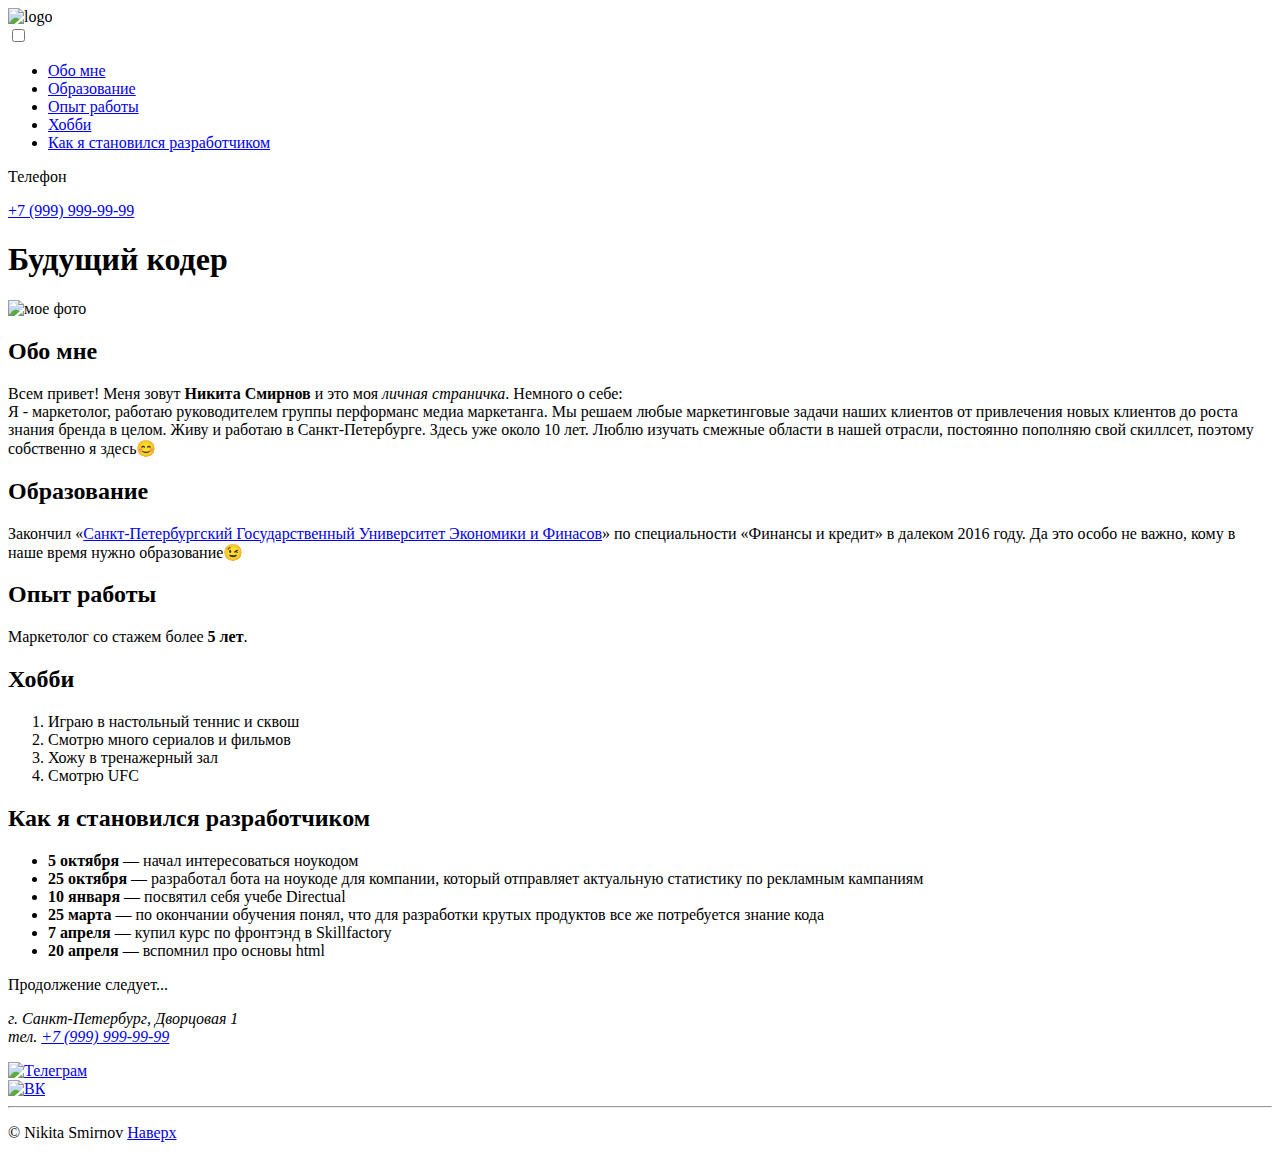
==== index.html @ 53342c41 "main version 1" ====
<!DOCTYPE html>
<html lang="ru">
    <head>
        <meta charset="UTF-8">
        <link rel="stylesheet" href="css/style.css">
        <link rel="preconnect" href="https://fonts.googleapis.com">
<link rel="preconnect" href="https://fonts.gstatic.com" crossorigin>
        
    </head>
    <body>
        <header id="header">
            <div class="header-contntainer">
            <div class="element-header-contntainer" id="logo">
                <div class="logo">
                    <img src="images/N..png" alt="logo" class="logo">
                </div>
            </div>
            <div class="element-header-contntainer" id="menu">
                <nav>
                    <div class="hamburger-menu">
                        <input id="menu__toggle" type="checkbox" />
                        <label class="menu__btn" for="menu__toggle">
                          <span></span>
                        </label>
                    <ul class="list">      
                        <li class="item">
                        </a> <a href="#obo_mne-ancor" class="jackor">Обо мне</a>
                        </li>
                        <li class="item">
                            <a href="#obrazovanie-ancor" class="jackor">Образование</a>
                        </li>
                        <li class="item">
                            <a href="#opyt_raboty-ancor" class="jackor">Опыт работы</a>
                        </li>
                        <li class="item">
                            <a href="#hobby-ancor" class="jackor">Хобби</a>
                        </li>
                        <li class="item">
                            <a href="#kak_ya_stal-ancor" class="jackor">Как я становился разработчиком</a>
                        </li>
                    </ul>
                    </div>
                </nav>
            </div>
            <div class="element-header-contntainer" id="contacts">           
                <div class="contacts">
                    <p>Телефон</p>
                    <a href="tel:79999999999">+7 (999) 999-99-99</a> 
                </div>
            </div>
        </div>     
                
                
                

        </header>
        <main> 
            <div class="main-container">
            <div class="block-main-container" id="left-block-container">
                <div class="sticky-container">
                    <h1 id="h1">Будущий кодер</h1>
                    <div class="myimg">
                    <img src="images/myimage.jpg" alt="мое фото" width="300" class="myimg-img">
                    <div class="square"></div>
                    </div>  
                </div>
            <div class="sticky"></div>
            </div>
                <div class="block-main-container" id="right-block-container">
                    <div class="content">
                        <div class="h2">
                            <a class="ancor" id="obo_mne-ancor"></a> <h2 id="obo_mne-h2">Обо мне</h2>
                        </div>
                        <div class="paragraph">
                            <p>Всем привет! Меня зовут <strong>Никита Смирнов</strong> и это моя <em>личная страничка</em>. Немного о себе: <br> Я  - маркетолог, работаю руководителем группы перформанс медиа маркетанга. Мы решаем любые маркетинговые задачи наших клиентов от привлечения новых клиентов до роста знания бренда в целом. Живу и работаю в Санкт-Петербурге. Здесь уже около 10 лет. Люблю изучать смежные области в нашей отрасли, постоянно пополняю свой скиллсет, поэтому собственно я здесь😊</p>
                        </div>
                        <div class="h2">
                            <a class="ancor" id="obrazovanie-ancor"></a><h2 id="obrazovanie-h2">Образование</h2>
                        </div>
                        <div class="paragraph">
                            <p>Закончил <q><a href="https://unecon.ru/">Санкт-Петербургский Государственный Университет Экономики и Финасов</a></q> по специальности <q>Финансы и кредит</q> в далеком 2016 году. Да это особо не важно, кому в наше время нужно образование😉</p>
                        </div>
                        <div class="h2">
                            <a class="ancor" id="opyt_raboty-ancor"></a> <h2 id="opyt_raboty-h2">Опыт работы</h2>
                        </div>
                        <div class="paragraph">
                            <p>Маркетолог со стажем более <strong>5 лет</strong>. </p>
                        </div>
                        <div class="h2">
                            <a class="ancor" id="hobby-ancor"></a>   <h2 id="hobby-h2">Хобби</h2>
                        </div>
                        <div class="paragraph">
                            <ol>
                            <li>Играю в настольный теннис и сквош</li>
                            <li>Смотрю много сериалов и фильмов</li>
                            <li>Хожу в тренажерный зал</li>
                            <li>Смотрю UFC</li>
                        </ol>
                        </div>
                        <div class="h2">
                            <a class="ancor" id="kak_ya_stal-ancor"></a><h2 id="kak_ya_stal-h2">Как я становился разработчиком</h2>
                        </div>
                        <div class="paragraph">
                            <ul>
                                <li><b>5 октября</b> &mdash; начал интересоваться ноукодом</li>
                                <li><b>25 октября</b> &mdash; разработал бота на ноукоде для компании, который отправляет актуальную статистику по рекламным кампаниям</li>
                                <li><b>10 января</b> &mdash; посвятил себя учебе Directual</li>
                                <li><b>25 марта</b> &mdash; по окончании обучения понял, что для разработки крутых продуктов все же потребуется знание кода</li>
                                <li><b>7 апреля</b> &mdash; купил курс по фронтэнд в Skillfactory</li>
                                <li><b>20 апреля</b> &mdash; вспомнил про основы html</li>
                            </ul>
                            <p>Продолжение следует...</p>
                        </div>
                </div>

            </div>
        </main>
        <footer>
            <div class="main-footer-container">
                <div class="footer-1">
                    <div class="footer-container" id="contacts-footer-container">
                        <address>
                            <p class="address">
                            г. Санкт-Петербург, Дворцовая 1
                            <br>тел. <a href="tel:79999999999">+7 (999) 999-99-99</a> 
                            </p>
    
                        </address>
    
                    </div>
                    <div class="footer-container" id="img-social-media">
                        <div class="img-social-container" id="img-vk">  
                            <a href="https://t.me/vrgnop" target="_blank"><img src="images/tg.png" width="50" alt="Телеграм" class="img-social"></a>
                        </div>
                        <div class="img-social-container" id="img-tg">   
                            <a href="https://vk.com/vrgnop" target="_blank"><img src="images/vk.png" width="50" alt="ВК" class="img-social"></a>
                        </div>
                   </div>
                </div>
                <div class="created-footer-container">
                <hr>
                <p>	&#169; Nikita Smirnov <a href="#obo_mne-ancor">Наверх</a></p> 
            </div>
        </footer>

<!-- <script src="http://code.jquery.com/jquery-2.0.2.min.js"></script>
<script>
    $(document).ready(function(){   
        // PopUpHide('#popup2');
        // PopUpHide('#popup3');
    });
    function PopUpShow(x){
        // front.style.width='50px';
        $(x).show();
    }
    function PopUpHide(y){
        $(y).hide();
    }
    function Slider(a,b){
        $(a).show(); 
        $(b).hide();       
    }
</script> -->

    </body>

</html>
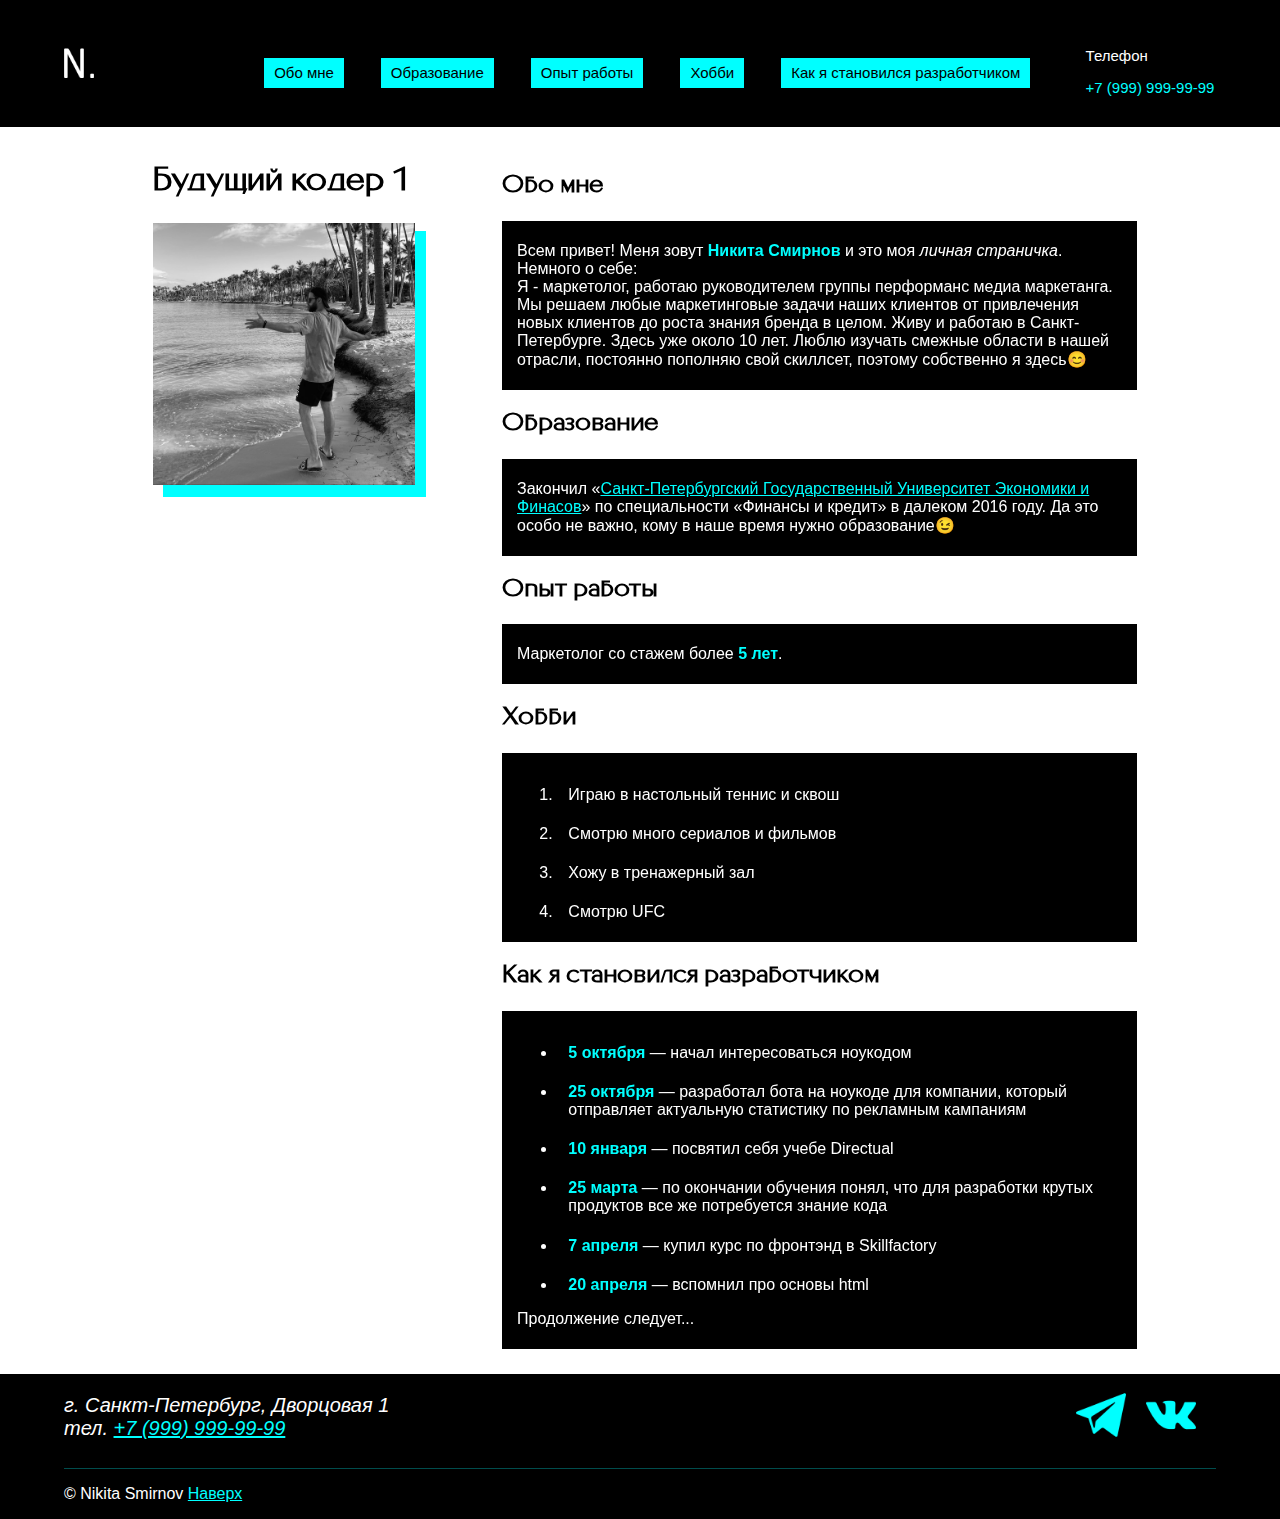
==== commit d545c117: "changed h1" ====
--- a/index.html
+++ b/index.html
@@ -58,7 +58,7 @@
             <div class="main-container">
             <div class="block-main-container" id="left-block-container">
                 <div class="sticky-container">
-                    <h1 id="h1">Будущий кодер</h1>
+                    <h1 id="h1">Будущий кодер 1</h1>
                     <div class="myimg">
                     <img src="images/myimage.jpg" alt="мое фото" width="300" class="myimg-img">
                     <div class="square"></div>
--- a/css/style.css
+++ b/css/style.css
@@ -0,0 +1,546 @@
+@font-face {
+    font-family: "Montserrat";
+    src: url("https://fonts.googleapis.com/css2?family=Montserrat&display=swap");
+}
+@font-face {
+    font-family: "Montserrat Italic";
+    src: url("https://fonts.googleapis.com/css2?family=Montserrat:ital@1&display=swap");
+}
+@font-face {
+    font-family: "Montserrat Bold";
+    src: url("https://fonts.googleapis.com/css2?family=Montserrat:wght@700&display=swap");
+}
+@font-face {
+    font-family: "EuroSansProExp-Reg";
+    src: url("../fonts/EuroSansProExp-Reg.ttf");
+}
+
+header {
+    font-size: 8px;
+    position: sticky;
+    top: 0;
+    /* position: fixed; */
+    z-index: 3;
+    display: flex;
+    justify-content: center;
+    overflow-x: hidden; 
+    width:100%;
+}
+
+
+
+body {
+    font-family: "Montserrat", Helvetica, Arial, sans-serif;
+    margin: 0%;
+    padding: 0%;
+    overflow-x: hidden;
+}
+
+h1, h2 {
+    font-family: "EuroSansProExp-Reg";
+    overflow-x: hidden;
+}
+
+hr {
+    height: 0.5px;
+    border: none;
+    color: aqua;
+    background-color: aqua;
+    opacity: 0.3;
+}
+@media screen and (max-width: 1000px) {
+    h1 {
+        font-size: 100px;
+    }
+    h2 {
+        font-size: 80px;
+    }
+    p, main li {
+        font-size: 50px;
+    }
+}
+
+address {
+    font-size: 20px;
+    overflow: hidden;
+}
+
+nav {
+    padding: 20px 5% 20px;
+    width: 120em;
+    border: 1px solid;
+    display: flex;
+    position: relative;
+    justify-content: space-around;
+    overflow-x: hidden;
+    border: none;
+}
+#menu__toggle {
+    opacity: 0;
+  }
+/* Стилизиуем хедер на мобилке */
+@media screen and (max-width: 1000px){
+    .logo {
+        width: 100px !important;
+        height: 100px !important;
+        z-index: 2666666;
+    }
+    #menu__toggle {
+        opacity: 0;
+      }
+      .menu__btn {
+        display: flex;  
+        align-items: center;  
+        position: fixed;
+        top: 50px;
+        left: 85%;
+        width: 100px;
+        height: 100px;
+        cursor: pointer;
+        z-index: 2;
+      }  
+
+      .menu__btn > span,
+    .menu__btn > span::before,
+    .menu__btn > span::after {
+      display: block;
+      position: absolute;
+      width: 100%;
+      height: 12px;
+      background-color: aqua;
+    }
+    .menu__btn > span::before {
+      content: '';
+      top: -30px;
+    }
+    .menu__btn > span::after {
+      content: '';
+      top: 30px;
+    }
+    .list {
+        display: block !important;
+        position: fixed;
+        visibility: hidden;
+        top: 0;
+        right: -100%;
+        width: 100%;
+        height: 100%;
+        padding: 80px 0px;
+        list-style: none;
+        text-align: center;
+        background-color: black;
+        box-shadow: 1px 0px 6px rgba(0, 0, 0, .2);
+      }
+      .item {
+        display: block;
+        color: aqua !important;
+        font-family: 'Roboto', sans-serif;
+        font-size: 20px;
+        font-weight: 600;
+        text-decoration: none;
+        margin: 10% 10% 20% 10% !important;
+        padding: 5% 0% !important;
+        font-size: 40px !important;
+        border: none !important;
+        background-color: black !important;
+      }
+      .jackor {
+          color: aqua !important;
+          font-size: 40px !important;
+      }
+      .item:hover {
+        background-color: black;
+        color: aqua;
+      }
+      /* .item:hover ~ .list {
+        visibility: hidden;
+      } */
+      #menu__toggle:checked ~ .menu__btn > span {
+        transform: rotate(45deg);
+      }
+      #menu__toggle:checked ~ .menu__btn > span::before {
+        top: 0;
+        transform: rotate(0);
+      }
+      #menu__toggle:checked ~ .menu__btn > span::after {
+        top: 0;
+        transform: rotate(90deg);
+      }
+      #menu__toggle:checked ~ .list {
+        visibility: visible;
+        left: 0;
+      }
+      /* .item:checked ~ .list {
+        visibility: visible;
+        background-color: aqua;
+        left: 0;
+      } */
+    nav {
+        flex-direction: column !important;
+    }
+    .contacts {
+        visibility: hidden;
+    }
+    .hidden {
+        display: block !important;
+    }
+}
+
+
+header, footer {
+    background-color: black;
+    width: 100%;
+}
+main{
+    padding: 10px 10%;
+    z-index: 2;
+}
+@media screen and (max-width: 1000px) {
+    main {
+        padding: 10px 5%;
+    }
+
+}
+footer {
+    position: relative;
+    /* padding: 10px 5%; */
+    color: white;
+    display: flex;
+    justify-content: center;
+ 
+    max-width:100%; 
+}
+
+.main-footer-container {
+    display: flex;
+    justify-content: center;
+    flex-direction: column;
+    width: 100%;
+
+}
+
+
+
+.header-contntainer {
+    display: flex;
+    justify-content: space-between;
+    align-items: center;
+    width: 90%;
+}
+
+#logo {
+    width: 5%;
+
+}
+#menu {
+    width: 75%;
+
+}
+
+#contacts {
+    width: 20%;
+
+}
+
+
+.myimg-img {
+    transition: all 1s;
+    width: 100% !important;
+}
+
+/* @media screen and (max-width: 1000px){
+    .myimg-img {
+        width: 800px;
+    }
+} */
+
+.square {
+    transition: all 1s;
+    width: 100% !important;
+    height: 100% !important;
+}
+
+
+.myimg-img:hover .square {
+    margin-left: 15px;
+    margin-top: 15px;
+}
+
+
+
+
+div.myimg {
+    position: relative;
+    margin: 0px 0px 15px 0px; 
+    padding: 0px;
+}
+
+.sticky-container {
+    position: sticky;
+    top: 100px;
+    padding: 5px;
+}
+
+
+
+div.square{
+    width: 100%;
+    height: 100%;
+    background-color: aqua;
+    position: absolute;
+    top:3%;
+    left:4%;
+    z-index: -1;
+}
+/* @media screen and (max-width: 1000px){
+    div.square {
+        width: 800px;
+        height: 800px;
+        top:45px;
+        left:45px;
+    }
+} */
+@media screen and (max-width: 1000px){
+    div.footer-1 {
+        flex-direction: column;
+    }
+}
+
+.item{
+    font-size: 15px;
+    text-align: center;
+    list-style-type: none;
+    background: aqua;
+    margin-right: 35px;
+    top: 50%;
+    padding: 0px;
+    height: 30px;
+    border: 1px solid;
+    border-color:black;
+    transition: all 1s;
+    padding-left: auto;
+
+}
+.item:hover {
+    padding-left: 30px;
+    background: black;
+    border: 1px solid;
+    border-color: aqua;
+}
+.item a:hover{
+    color:aqua
+}
+.item a {
+    text-decoration: none;
+    color: black;
+    position: relative;
+    top: 20%;
+    padding: 20px 10px;
+
+}
+
+.main-container{
+    display: flex;
+    justify-content: space-around;
+    position: relative;
+
+}
+@media screen and (max-width: 1000px) {
+    .main-container { 
+        flex-direction: column;
+        justify-content: center;
+    }
+}
+
+.block-main-container {
+    padding-left: 20px;
+    position: relative;
+
+}
+
+@media screen and (max-width: 1000px) {
+    .block-main-container {
+        padding-left: 0%;
+        margin-bottom: 50px;
+    }
+    
+}
+
+#left-block-container{
+    width: 30%;
+
+}
+
+@media screen and (max-width: 1000px) {
+    #left-block-container {
+        width: 100%;
+    }  
+}
+
+#right-block-container {
+    width: 70%;
+    padding: 15px;
+    padding-left: 8%;
+}
+@media screen and (max-width: 1000px) {
+    #right-block-container {
+        width: 100%;
+        padding: 0px;
+        padding-left: 0%;
+    }  
+}
+
+div.h2 {
+    z-index: -1;
+}
+strong {
+    color: aqua;
+}
+b {
+    color: aqua;
+}
+li {
+    all: none;
+    margin: 10px 0px;
+    padding: 2% 0% 0% 2%; 
+}
+/* h2 {
+	position: relative; 
+	border-top: 200px solid transparent;
+	margin-top: -200px;
+    padding-top: 20px;
+	-moz-background-clip: padding;
+	-webkit-background-clip: padding-box;
+	background-clip: padding-box;
+    z-index: -1; 
+} */
+
+a.ancor {
+        display: block;
+        height: 100px;
+        margin-top: -100px;
+}
+
+h2:before {
+	content: "";
+	position: absolute;
+	top: -2px; /* равен по модулю толщине border */
+	left: 0;
+	right: 0;
+	border-top: 2px /* собственно то, ради чего всё затевалось */
+}
+div.paragraph {
+    background-color: black;
+    color: white;
+    padding: 5px 15px 5px 15px;
+
+}
+
+@media screen and (max-width: 1000px) {
+    .paragraph {
+        margin-bottom: 100px;
+        padding: 15px 50px 15px 50px !important; 
+    }  
+}
+a {
+    color: aqua;
+
+}
+
+.list{
+    display: flex;
+    justify-content: space-between;
+
+    
+}
+img.logo {
+    width: 30px;
+    height: 30px;
+
+}
+div.contacts{
+    top: 30px;
+    text-decoration: none;
+    color: white;
+    font-size: 15px;
+    margin-left: 100px;
+
+
+}
+div.contacts a{
+    text-decoration: none;
+    color: aqua;
+
+}
+div.footer-1{
+    display: flex;
+    justify-content: space-between;
+    align-items: center;
+
+}
+
+.footer-container {
+    width: 50%;
+
+}
+
+p.address {
+    vertical-align: middle;
+
+}
+
+#contacts-footer-container {
+    padding-left: 5%;
+}
+.created-footer-container {
+    padding-left: 5%;
+}
+
+@media screen and (max-width: 1000px){
+    #contacts-footer-container {
+        justify-content: center;
+        padding-left: 0%;
+        text-align: center;
+        width: 100%;
+    }
+}
+#img-social-media {
+    display: flex;
+    justify-content: flex-end;
+    padding-right: 5%;
+}
+@media screen and (max-width: 1000px){
+    #img-social-media {
+        justify-content: center;
+        text-align: center;
+        padding-right: 0%;
+    }
+}
+
+.img-social-container {
+    margin-right: 20px;
+}
+
+@media screen and (max-width: 1000px){
+    #img-vk {
+        padding-right: 10%;
+    }
+}
+
+
+@media screen and (max-width: 1000px){
+    .img-social {
+        width: 120px;
+    }
+}
+.created-footer-container {
+    width: 90%;
+}
+
+@media screen and (max-width: 1000px){
+    .created-footer-container {
+        text-align: center;
+    }
+}
+
+
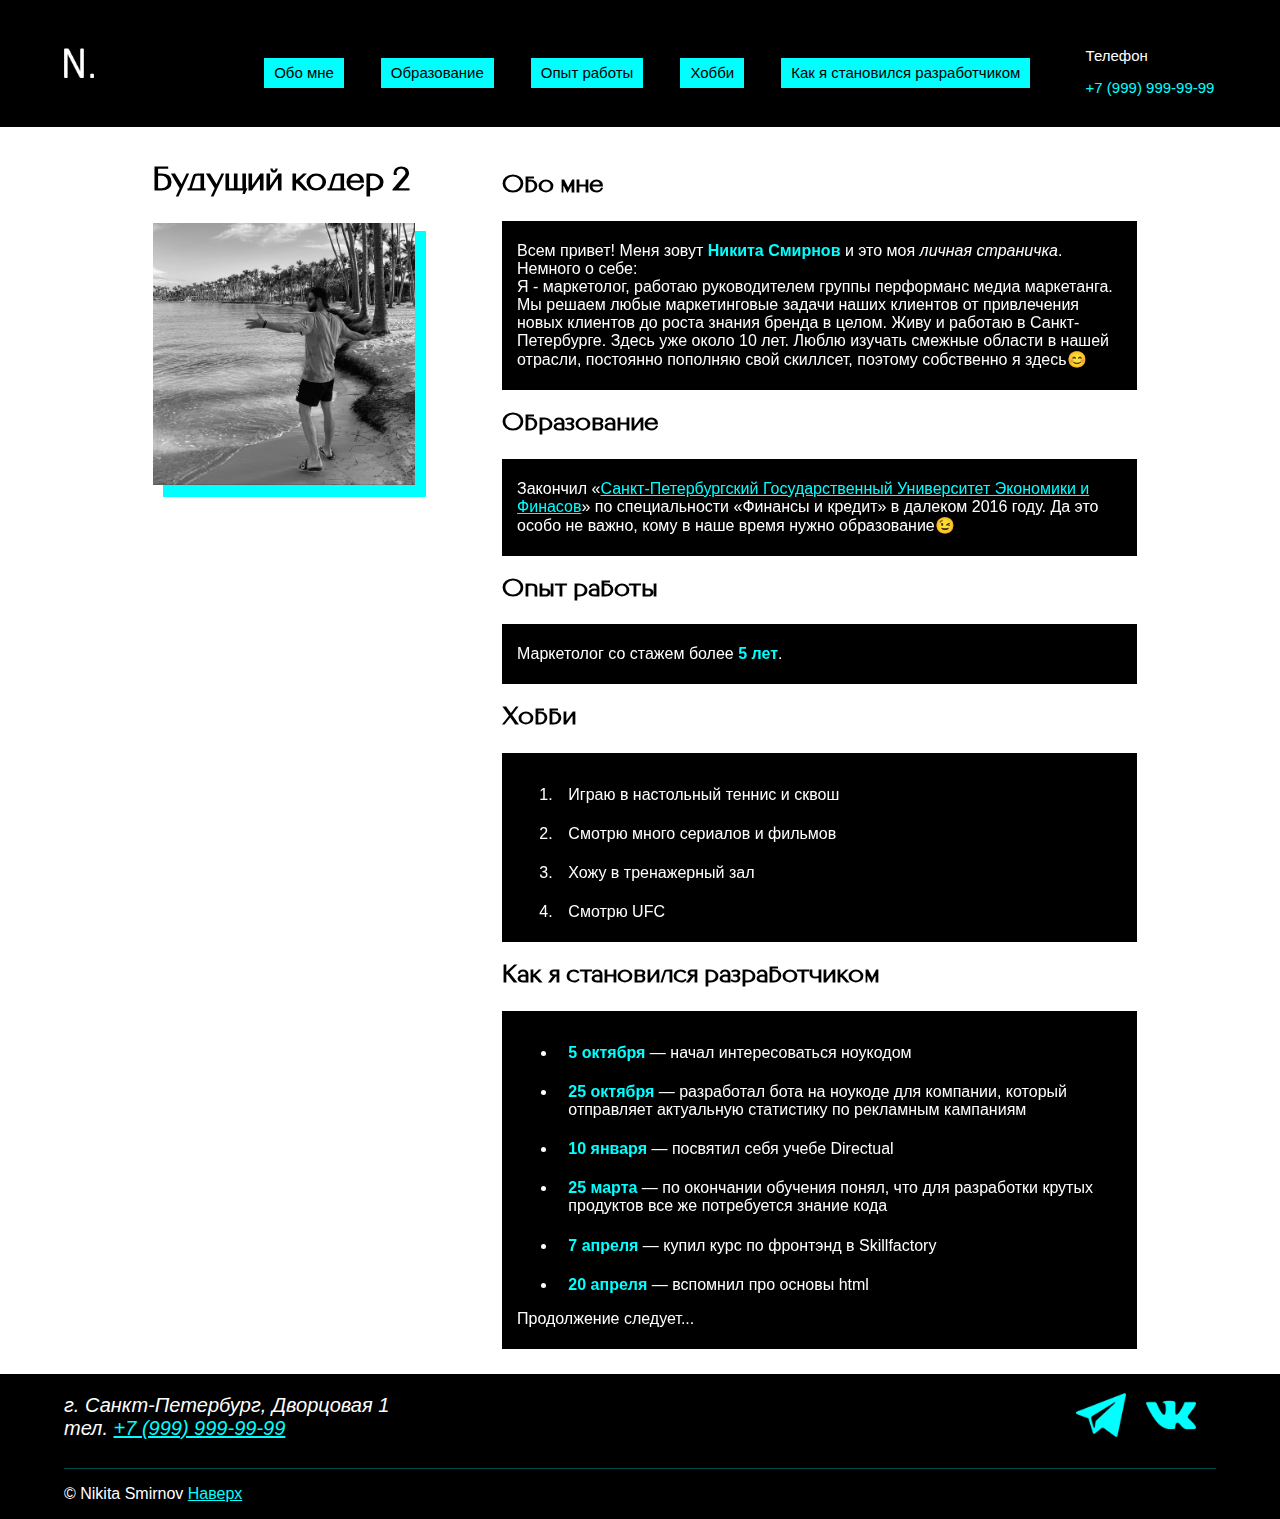
==== commit 43a31638: "changed h1 v2" ====
--- a/index.html
+++ b/index.html
@@ -58,7 +58,7 @@
             <div class="main-container">
             <div class="block-main-container" id="left-block-container">
                 <div class="sticky-container">
-                    <h1 id="h1">Будущий кодер 1</h1>
+                    <h1 id="h1">Будущий кодер 2</h1>
                     <div class="myimg">
                     <img src="images/myimage.jpg" alt="мое фото" width="300" class="myimg-img">
                     <div class="square"></div>
